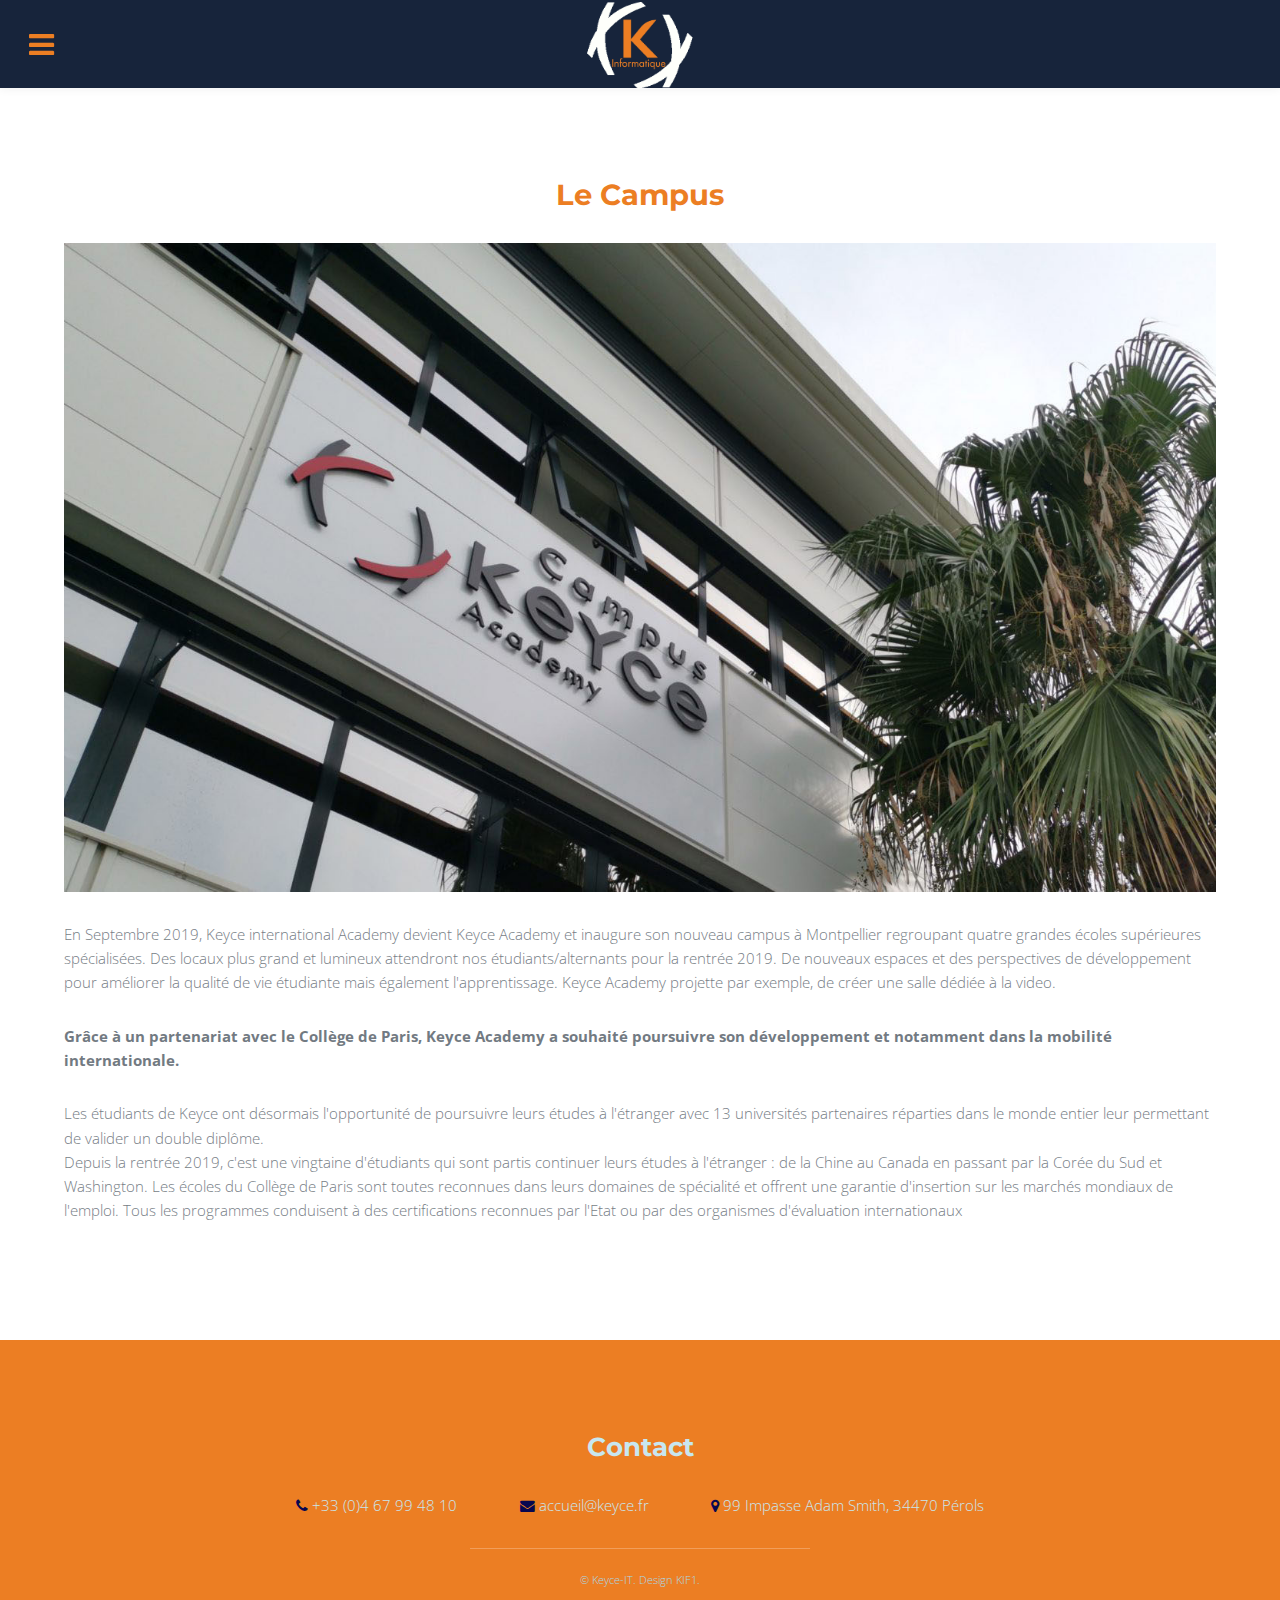
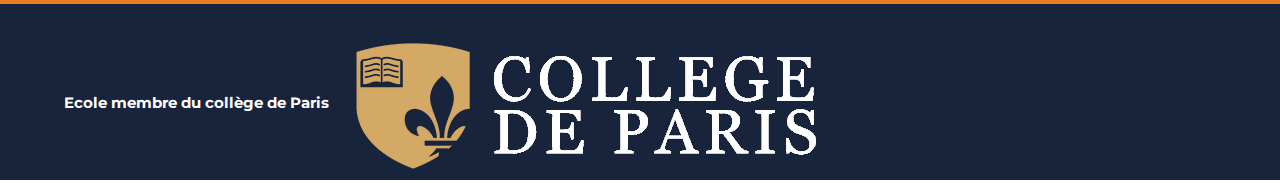
==== Campus.html @ d41de3b9 "ProjetKEyceHEbergement" ====
<!DOCTYPE html>
<hmtl>
    <head>
        <title>Le Campus</title>
	<meta charset="utf-8" />
	<meta name="viewport" content="width=device-width, initial-scale=1" />
        <link rel="stylesheet" href="assets/css/main.css" />
	<link rel="icon" href="images/keyce.ico" />
    </head>


    <body>
        <header id="header">
            <nav class="left">
                <a href="#menu"><span>Menu</span></a>
            </nav>
            <a href="Accueil.html" class="logo">
                <img class="logoimg" src='images/monogramme_informatique.png' alt="Keyce info">
            </a>
            
        </header>


        <nav id="menu">
            <ul class="links">
                <li><a href="Accueil.html">Accueil</a></li>
                <li><a href="Contact.html">Contact</a></li>
                <li><a href="Formation.html">Formation</a></li>
                <li><a href="Campus.html">Campus</a></li>
                <li><a href="vieecole.html">Vie de l'école</a></li>
            </ul>
            <ul class="actions vertical">
                <li><a href="#" class="button fit">Login</a></li>
            </ul>
        </nav>

        <section id="main" class="wrapper">
            <div class="inner">
                <header class="align-center">
                    <h1>Le Campus</h1>
                </header>
                <div class="image fit">
                    <img src="images/Campus.jpg" alt="" />
                </div>
                <p>En Septembre 2019, Keyce international Academy devient Keyce Academy et inaugure son nouveau campus à Montpellier regroupant quatre grandes écoles supérieures spécialisées. Des locaux plus grand et lumineux attendront nos étudiants/alternants pour la rentrée 2019. De nouveaux espaces et des perspectives de développement pour améliorer la qualité de vie étudiante mais également l'apprentissage. Keyce Academy projette par exemple, de créer une salle dédiée à la video.</p>
                <p><B>Grâce à un partenariat avec le Collège de Paris, Keyce Academy a souhaité poursuivre son développement et notamment dans la mobilité internationale.</B></p>
                <p>Les étudiants de Keyce ont désormais l'opportunité de poursuivre leurs études à l'étranger avec 13 universités partenaires réparties dans le monde entier leur permettant de valider un double diplôme.</br>
                    Depuis la rentrée 2019, c'est une vingtaine d'étudiants qui sont partis continuer leurs études à l'étranger : de la Chine au Canada en passant par la Corée du Sud et Washington. Les écoles du Collège de Paris sont toutes reconnues dans leurs domaines de spécialité et offrent une garantie d'insertion sur les marchés mondiaux de l'emploi. Tous les programmes conduisent à des certifications reconnues par l'Etat ou par des organismes d'évaluation internationaux</p>
                    <div class="image fit">
                        <img src="images/Campus_2.jpg" alt="" />
                    </div>
            </div>
        </section>


        <footer id="footer">
			<div class="inner">
				<h2><a href="Contact.html" class="contact">Contact</a></h2>
				<ul class="actions">
					<li><span class="icon fa-phone"></span> <a href="#">+33 (0)4 67 99 48 10</a></li>
					<li><span class="icon fa-envelope"></span> <a href="#"> accueil@keyce.fr</a></li>
					<li><span class="icon fa-map-marker"></span> 99 Impasse Adam Smith, 34470 Pérols</li>
				</ul>
			</div>
			<div class="copyright">
				&copy; Keyce-IT. Design KIF1. 
            </div>
        </footer>
        <footer id="footer2">
            <div class="inner">
                <div class="bas">
                    <div class="Bgauche">
                    <h2>Ecole membre du collège de Paris</h2>
                    </div>
                    <div class="Bdroite">
                    <img class="imgf2" src='images/cdp-logo2.png' alt="Keyce info">
                    </div>
            </div>
                </div>
        </footer>

        <script src="assets/js/jquery.min.js"></script>
        <script src="assets/js/jquery.scrolly.min.js"></script>
        <script src="assets/js/skel.min.js"></script>
        <script src="assets/js/util.js"></script>
        <script src="assets/js/main.js"></script>
    </body>
</hmtl>
---- assets/css/main.css ----
@charset "UTF-8";
@import url(font-awesome.min.css);
@import "https://fonts.googleapis.com/css?family=Montserrat:700|Open+Sans:300,400|Pacifico";

/*
	Intensify by TEMPLATED
	templated.co @templatedco
	Released for free under the Creative Commons Attribution 3.0 license (templated.co/license)
*/

/* Reset */

	html, body, div, span, applet, object, iframe, h1, h2, h3, h4, h5, h6, p, blockquote, pre, a, abbr, acronym, address, big, cite, code, del, dfn, em, img, ins, kbd, q, s, samp, small, strike, strong, sub, sup, tt, var, b, u, i, center, dl, dt, dd, ol, ul, li, fieldset, label, legend, table, caption, tbody, tfoot, thead, tr, th, td, article, aside, canvas, details, embed, figure, figcaption, footer, header, hgroup, menu, nav, output, ruby, section, summary, time, mark, audio, video {
		margin: 0;
		padding: 0;
		border: 0;
		font-size: 100%;
		font: inherit;
		vertical-align: baseline;
		
	}

	article, aside, details, figcaption, figure, footer, header, hgroup, menu, nav, section {
		display: block;
	}

	body {
		line-height: 1;
	}

	ol, ul {
		list-style: none;
	}

	blockquote, q {
		quotes: none;
	}

	blockquote:before, blockquote:after, q:before, q:after {
		content: '';
		content: none;
	}

	table {
		border-collapse: collapse;
		border-spacing: 0;
	}

	body {
		-webkit-text-size-adjust: none;
	}

/* Box Model */

	*, *:before, *:after {
		-moz-box-sizing: border-box;
		-webkit-box-sizing: border-box;
		box-sizing: border-box;
	}

/* Containers */

	.container {
		margin-left: auto;
		margin-right: auto;
	}

	.container.\31 25\25 {
		width: 100%;
		max-width: 100em;
		min-width: 80em;
	}

	.container.\37 5\25 {
		width: 60em;
	}

	.container.\35 0\25 {
		width: 40em;
	}

	.container.\32 5\25 {
		width: 20em;
	}

	.container {
		width: 80em;
	}

	@media screen and (max-width: 1680px) {

		.container.\31 25\25 {
			width: 100%;
			max-width: 100em;
			min-width: 80em;
		}

		.container.\37 5\25 {
			width: 60em;
		}

		.container.\35 0\25 {
			width: 40em;
		}

		.container.\32 5\25 {
			width: 20em;
		}

		.container {
			width: 80em;
		}

	}

	@media screen and (max-width: 1280px) {

		.container.\31 25\25 {
			width: 100%;
			max-width: 81.25em;
			min-width: 65em;
		}

		.container.\37 5\25 {
			width: 48.75em;
		}

		.container.\35 0\25 {
			width: 32.5em;
		}

		.container.\32 5\25 {
			width: 16.25em;
		}

		.container {
			width: 65em;
		}

	}

	@media screen and (max-width: 980px) {

		.container.\31 25\25 {
			width: 100%;
			max-width: 112.5%;
			min-width: 90%;
		}

		.container.\37 5\25 {
			width: 67.5%;
		}

		.container.\35 0\25 {
			width: 45%;
		}

		.container.\32 5\25 {
			width: 22.5%;
		}

		.container {
			width: 90%;
		}

	}

	@media screen and (max-width: 736px) {

		.container.\31 25\25 {
			width: 100%;
			max-width: 112.5%;
			min-width: 90%;
		}

		.container.\37 5\25 {
			width: 67.5%;
		}

		.container.\35 0\25 {
			width: 45%;
		}

		.container.\32 5\25 {
			width: 22.5%;
		}

		.container {
			width: 90% !important;
		}

	}

	@media screen and (max-width: 480px) {

		.container.\31 25\25 {
			width: 100%;
			max-width: 112.5%;
			min-width: 90%;
		}

		.container.\37 5\25 {
			width: 67.5%;
		}

		.container.\35 0\25 {
			width: 45%;
		}

		.container.\32 5\25 {
			width: 22.5%;
		}

		.container {
			width: 90% !important;
		}

	}

/* Grid */

	.row {
		border-bottom: solid 1px transparent;
		-moz-box-sizing: border-box;
		-webkit-box-sizing: border-box;
		box-sizing: border-box;
	}

	.row > * {
		float: left;
		-moz-box-sizing: border-box;
		-webkit-box-sizing: border-box;
		box-sizing: border-box;
	}

	.row:after, .row:before {
		content: '';
		display: block;
		clear: both;
		height: 0;
	}

	.row.uniform > * > :first-child {
		margin-top: 0;
	}

	.row.uniform > * > :last-child {
		margin-bottom: 0;
	}

	.row.\30 \25 > * {
		padding: 0 0 0 0em;
	}

	.row.\30 \25 {
		margin: 0 0 -1px 0em;
	}

	.row.uniform.\30 \25 > * {
		padding: 0em 0 0 0em;
	}

	.row.uniform.\30 \25 {
		margin: 0em 0 -1px 0em;
	}

	.row > * {
		padding: 0 0 0 2em;
	}

	.row {
		margin: 0 0 -1px -2em;
	}

	.row.uniform > * {
		padding: 2em 0 0 2em;
	}

	.row.uniform {
		margin: -2em 0 -1px -2em;
	}

	.row.\32 00\25 > * {
		padding: 0 0 0 4em;
	}

	.row.\32 00\25 {
		margin: 0 0 -1px -4em;
	}

	.row.uniform.\32 00\25 > * {
		padding: 4em 0 0 4em;
	}

	.row.uniform.\32 00\25 {
		margin: -4em 0 -1px -4em;
	}

	.row.\31 50\25 > * {
		padding: 0 0 0 3em;
	}

	.row.\31 50\25 {
		margin: 0 0 -1px -3em;
	}

	.row.uniform.\31 50\25 > * {
		padding: 3em 0 0 3em;
	}

	.row.uniform.\31 50\25 {
		margin: -3em 0 -1px -3em;
	}

	.row.\35 0\25 > * {
		padding: 0 0 0 1em;
	}

	.row.\35 0\25 {
		margin: 0 0 -1px -1em;
	}

	.row.uniform.\35 0\25 > * {
		padding: 1em 0 0 1em;
	}

	.row.uniform.\35 0\25 {
		margin: -1em 0 -1px -1em;
	}

	.row.\32 5\25 > * {
		padding: 0 0 0 0.5em;
	}

	.row.\32 5\25 {
		margin: 0 0 -1px -0.5em;
	}

	.row.uniform.\32 5\25 > * {
		padding: 0.5em 0 0 0.5em;
	}

	.row.uniform.\32 5\25 {
		margin: -0.5em 0 -1px -0.5em;
	}

	.\31 2u, .\31 2u\24 {
		width: 100%;
		clear: none;
		margin-left: 0;
	}

	.\31 1u, .\31 1u\24 {
		width: 91.6666666667%;
		clear: none;
		margin-left: 0;
	}

	.\31 0u, .\31 0u\24 {
		width: 83.3333333333%;
		clear: none;
		margin-left: 0;
	}

	.\39 u, .\39 u\24 {
		width: 75%;
		clear: none;
		margin-left: 0;
	}

	.\38 u, .\38 u\24 {
		width: 66.6666666667%;
		clear: none;
		margin-left: 0;
	}

	.\37 u, .\37 u\24 {
		width: 58.3333333333%;
		clear: none;
		margin-left: 0;
	}

	.\36 u, .\36 u\24 {
		width: 50%;
		clear: none;
		margin-left: 0;
	}

	.\35 u, .\35 u\24 {
		width: 41.6666666667%;
		clear: none;
		margin-left: 0;
	}

	.\34 u, .\34 u\24 {
		width: 33.3333333333%;
		clear: none;
		margin-left: 0;
	}

	.\33 u, .\33 u\24 {
		width: 25%;
		clear: none;
		margin-left: 0;
	}

	.\32 u, .\32 u\24 {
		width: 16.6666666667%;
		clear: none;
		margin-left: 0;
	}

	.\31 u, .\31 u\24 {
		width: 8.3333333333%;
		clear: none;
		margin-left: 0;
	}

	.\31 2u\24 + *,
	.\31 1u\24 + *,
	.\31 0u\24 + *,
	.\39 u\24 + *,
	.\38 u\24 + *,
	.\37 u\24 + *,
	.\36 u\24 + *,
	.\35 u\24 + *,
	.\34 u\24 + *,
	.\33 u\24 + *,
	.\32 u\24 + *,
	.\31 u\24 + * {
		clear: left;
	}

	.\-11u {
		margin-left: 91.66667%;
	}

	.\-10u {
		margin-left: 83.33333%;
	}

	.\-9u {
		margin-left: 75%;
	}

	.\-8u {
		margin-left: 66.66667%;
	}

	.\-7u {
		margin-left: 58.33333%;
	}

	.\-6u {
		margin-left: 50%;
	}

	.\-5u {
		margin-left: 41.66667%;
	}

	.\-4u {
		margin-left: 33.33333%;
	}

	.\-3u {
		margin-left: 25%;
	}

	.\-2u {
		margin-left: 16.66667%;
	}

	.\-1u {
		margin-left: 8.33333%;
	}

	@media screen and (max-width: 1680px) {

		.row > * {
			padding: 0 0 0 2em;
		}

		.row {
			margin: 0 0 -1px -2em;
		}

		.row.uniform > * {
			padding: 2em 0 0 2em;
		}

		.row.uniform {
			margin: -2em 0 -1px -2em;
		}

		.row.\32 00\25 > * {
			padding: 0 0 0 4em;
		}

		.row.\32 00\25 {
			margin: 0 0 -1px -4em;
		}

		.row.uniform.\32 00\25 > * {
			padding: 4em 0 0 4em;
		}

		.row.uniform.\32 00\25 {
			margin: -4em 0 -1px -4em;
		}

		.row.\31 50\25 > * {
			padding: 0 0 0 3em;
		}

		.row.\31 50\25 {
			margin: 0 0 -1px -3em;
		}

		.row.uniform.\31 50\25 > * {
			padding: 3em 0 0 3em;
		}

		.row.uniform.\31 50\25 {
			margin: -3em 0 -1px -3em;
		}

		.row.\35 0\25 > * {
			padding: 0 0 0 1em;
		}

		.row.\35 0\25 {
			margin: 0 0 -1px -1em;
		}

		.row.uniform.\35 0\25 > * {
			padding: 1em 0 0 1em;
		}

		.row.uniform.\35 0\25 {
			margin: -1em 0 -1px -1em;
		}

		.row.\32 5\25 > * {
			padding: 0 0 0 0.5em;
		}

		.row.\32 5\25 {
			margin: 0 0 -1px -0.5em;
		}

		.row.uniform.\32 5\25 > * {
			padding: 0.5em 0 0 0.5em;
		}

		.row.uniform.\32 5\25 {
			margin: -0.5em 0 -1px -0.5em;
		}

		.\31 2u\28xlarge\29, .\31 2u\24\28xlarge\29 {
			width: 100%;
			clear: none;
			margin-left: 0;
		}

		.\31 1u\28xlarge\29, .\31 1u\24\28xlarge\29 {
			width: 91.6666666667%;
			clear: none;
			margin-left: 0;
		}

		.\31 0u\28xlarge\29, .\31 0u\24\28xlarge\29 {
			width: 83.3333333333%;
			clear: none;
			margin-left: 0;
		}

		.\39 u\28xlarge\29, .\39 u\24\28xlarge\29 {
			width: 75%;
			clear: none;
			margin-left: 0;
		}

		.\38 u\28xlarge\29, .\38 u\24\28xlarge\29 {
			width: 66.6666666667%;
			clear: none;
			margin-left: 0;
		}

		.\37 u\28xlarge\29, .\37 u\24\28xlarge\29 {
			width: 58.3333333333%;
			clear: none;
			margin-left: 0;
		}

		.\36 u\28xlarge\29, .\36 u\24\28xlarge\29 {
			width: 50%;
			clear: none;
			margin-left: 0;
		}

		.\35 u\28xlarge\29, .\35 u\24\28xlarge\29 {
			width: 41.6666666667%;
			clear: none;
			margin-left: 0;
		}

		.\34 u\28xlarge\29, .\34 u\24\28xlarge\29 {
			width: 33.3333333333%;
			clear: none;
			margin-left: 0;
		}

		.\33 u\28xlarge\29, .\33 u\24\28xlarge\29 {
			width: 25%;
			clear: none;
			margin-left: 0;
		}

		.\32 u\28xlarge\29, .\32 u\24\28xlarge\29 {
			width: 16.6666666667%;
			clear: none;
			margin-left: 0;
		}

		.\31 u\28xlarge\29, .\31 u\24\28xlarge\29 {
			width: 8.3333333333%;
			clear: none;
			margin-left: 0;
		}

		.\31 2u\24\28xlarge\29 + *,
		.\31 1u\24\28xlarge\29 + *,
		.\31 0u\24\28xlarge\29 + *,
		.\39 u\24\28xlarge\29 + *,
		.\38 u\24\28xlarge\29 + *,
		.\37 u\24\28xlarge\29 + *,
		.\36 u\24\28xlarge\29 + *,
		.\35 u\24\28xlarge\29 + *,
		.\34 u\24\28xlarge\29 + *,
		.\33 u\24\28xlarge\29 + *,
		.\32 u\24\28xlarge\29 + *,
		.\31 u\24\28xlarge\29 + * {
			clear: left;
		}

		.\-11u\28xlarge\29 {
			margin-left: 91.66667%;
		}

		.\-10u\28xlarge\29 {
			margin-left: 83.33333%;
		}

		.\-9u\28xlarge\29 {
			margin-left: 75%;
		}

		.\-8u\28xlarge\29 {
			margin-left: 66.66667%;
		}

		.\-7u\28xlarge\29 {
			margin-left: 58.33333%;
		}

		.\-6u\28xlarge\29 {
			margin-left: 50%;
		}

		.\-5u\28xlarge\29 {
			margin-left: 41.66667%;
		}

		.\-4u\28xlarge\29 {
			margin-left: 33.33333%;
		}

		.\-3u\28xlarge\29 {
			margin-left: 25%;
		}

		.\-2u\28xlarge\29 {
			margin-left: 16.66667%;
		}

		.\-1u\28xlarge\29 {
			margin-left: 8.33333%;
		}

	}

	@media screen and (max-width: 1280px) {
		.Form{
			margin-left: 15px;
		}
		.row > * {
			padding: 0 0 0 1.5em;
		}

		.row {
			margin: 0 0 -1px -1.5em;
		}

		.row.uniform >  {
			padding: 1.5em 0 0 1.5em;
		}

		.row.uniform {
			margin: -1.5em 0 -1px -1.5em;
		}

		.row.\32 00\25 > * {
			padding: 0 0 0 3em;
		}

		.row.\32 00\25 {
			margin: 0 0 -1px -3em;
		}

		.row.uniform.\32 00\25 > * {
			padding: 3em 0 0 3em;
		}

		.row.uniform.\32 00\25 {
			margin: -3em 0 -1px -3em;
		}

		.row.\31 50\25 > * {
			padding: 0 0 0 2.25em;
		}

		.row.\31 50\25 {
			margin: 0 0 -1px -2.25em;
		}

		.row.uniform.\31 50\25 > * {
			padding: 2.25em 0 0 2.25em;
		}

		.row.uniform.\31 50\25 {
			margin: -2.25em 0 -1px -2.25em;
		}

		.row.\35 0\25 > * {
			padding: 0 0 0 0.75em;
		}

		.row.\35 0\25 {
			margin: 0 0 -1px -0.75em;
		}

		.row.uniform.\35 0\25 > * {
			padding: 0.75em 0 0 0.75em;
		}

		.row.uniform.\35 0\25 {
			margin: -0.75em 0 -1px -0.75em;
		}

		.row.\32 5\25 > * {
			padding: 0 0 0 0.375em;
		}

		.row.\32 5\25 {
			margin: 0 0 -1px -0.375em;
		}

		.row.uniform.\32 5\25 > * {
			padding: 0.375em 0 0 0.375em;
		}

		.row.uniform.\32 5\25 {
			margin: -0.375em 0 -1px -0.375em;
		}

		.\31 2u\28large\29, .\31 2u\24\28large\29 {
			width: 100%;
			clear: none;
			margin-left: 0;
		}

		.\31 1u\28large\29, .\31 1u\24\28large\29 {
			width: 91.6666666667%;
			clear: none;
			margin-left: 0;
		}

		.\31 0u\28large\29, .\31 0u\24\28large\29 {
			width: 83.3333333333%;
			clear: none;
			margin-left: 0;
		}

		.\39 u\28large\29, .\39 u\24\28large\29 {
			width: 75%;
			clear: none;
			margin-left: 0;
		}

		.\38 u\28large\29, .\38 u\24\28large\29 {
			width: 66.6666666667%;
			clear: none;
			margin-left: 0;
		}

		.\37 u\28large\29, .\37 u\24\28large\29 {
			width: 58.3333333333%;
			clear: none;
			margin-left: 0;
		}

		.\36 u\28large\29, .\36 u\24\28large\29 {
			width: 50%;
			clear: none;
			margin-left: 0;
		}

		.\35 u\28large\29, .\35 u\24\28large\29 {
			width: 41.6666666667%;
			clear: none;
			margin-left: 0;
		}

		.\34 u\28large\29, .\34 u\24\28large\29 {
			width: 33.3333333333%;
			clear: none;
			margin-left: 0;
		}

		.\33 u\28large\29, .\33 u\24\28large\29 {
			width: 25%;
			clear: none;
			margin-left: 0;
		}

		.\32 u\28large\29, .\32 u\24\28large\29 {
			width: 16.6666666667%;
			clear: none;
			margin-left: 0;
		}

		.\31 u\28large\29, .\31 u\24\28large\29 {
			width: 8.3333333333%;
			clear: none;
			margin-left: 0;
		}

		.\31 2u\24\28large\29 + *,
		.\31 1u\24\28large\29 + *,
		.\31 0u\24\28large\29 + *,
		.\39 u\24\28large\29 + *,
		.\38 u\24\28large\29 + *,
		.\37 u\24\28large\29 + *,
		.\36 u\24\28large\29 + *,
		.\35 u\24\28large\29 + *,
		.\34 u\24\28large\29 + *,
		.\33 u\24\28large\29 + *,
		.\32 u\24\28large\29 + *,
		.\31 u\24\28large\29 + * {
			clear: left;
		}

		.\-11u\28large\29 {
			margin-left: 91.66667%;
		}

		.\-10u\28large\29 {
			margin-left: 83.33333%;
		}

		.\-9u\28large\29 {
			margin-left: 75%;
		}

		.\-8u\28large\29 {
			margin-left: 66.66667%;
		}

		.\-7u\28large\29 {
			margin-left: 58.33333%;
		}

		.\-6u\28large\29 {
			margin-left: 50%;
		}

		.\-5u\28large\29 {
			margin-left: 41.66667%;
		}

		.\-4u\28large\29 {
			margin-left: 33.33333%;
		}

		.\-3u\28large\29 {
			margin-left: 25%;
		}

		.\-2u\28large\29 {
			margin-left: 16.66667%;
		}

		.\-1u\28large\29 {
			margin-left: 8.33333%;
		}

	}

	@media screen and (max-width: 980px) {

		.row > * {
			padding: 0 0 0 1.5em;
		}

		.row {
			margin: 0 0 -1px -1.5em;
		}

		.row.uniform >  {
			padding: 1.5em 0 0 1.5em;
		}

		.row.uniform {
			margin: -1.5em 0 -1px -1.5em;
		}

		.row.\32 00\25 > * {
			padding: 0 0 0 3em;
		}

		.row.\32 00\25 {
			margin: 0 0 -1px -3em;
		}

		.row.uniform.\32 00\25 > * {
			padding: 3em 0 0 3em;
		}

		.row.uniform.\32 00\25 {
			margin: -3em 0 -1px -3em;
		}

		.row.\31 50\25 > * {
			padding: 0 0 0 2.25em;
		}

		.row.\31 50\25 {
			margin: 0 0 -1px -2.25em;
		}

		.row.uniform.\31 50\25 > * {
			padding: 2.25em 0 0 2.25em;
		}

		.row.uniform.\31 50\25 {
			margin: -2.25em 0 -1px -2.25em;
		}

		.row.\35 0\25 > * {
			padding: 0 0 0 0.75em;
		}

		.row.\35 0\25 {
			margin: 0 0 -1px -0.75em;
		}

		.row.uniform.\35 0\25 > * {
			padding: 0.75em 0 0 0.75em;
		}

		.row.uniform.\35 0\25 {
			margin: -0.75em 0 -1px -0.75em;
		}

		.row.\32 5\25 > * {
			padding: 0 0 0 0.375em;
		}

		.row.\32 5\25 {
			margin: 0 0 -1px -0.375em;
		}

		.row.uniform.\32 5\25 > * {
			padding: 0.375em 0 0 0.375em;
		}

		.row.uniform.\32 5\25 {
			margin: -0.375em 0 -1px -0.375em;
		}

		.\31 2u\28medium\29, .\31 2u\24\28medium\29 {
			width: 100%;
			clear: none;
			margin-left: 0;
		}

		.\31 1u\28medium\29, .\31 1u\24\28medium\29 {
			width: 91.6666666667%;
			clear: none;
			margin-left: 0;
		}

		.\31 0u\28medium\29, .\31 0u\24\28medium\29 {
			width: 83.3333333333%;
			clear: none;
			margin-left: 0;
		}

		.\39 u\28medium\29, .\39 u\24\28medium\29 {
			width: 75%;
			clear: none;
			margin-left: 0;
		}

		.\38 u\28medium\29, .\38 u\24\28medium\29 {
			width: 66.6666666667%;
			clear: none;
			margin-left: 0;
		}

		.\37 u\28medium\29, .\37 u\24\28medium\29 {
			width: 58.3333333333%;
			clear: none;
			margin-left: 0;
		}

		.\36 u\28medium\29, .\36 u\24\28medium\29 {
			width: 50%;
			clear: none;
			margin-left: 0;
		}

		.\35 u\28medium\29, .\35 u\24\28medium\29 {
			width: 41.6666666667%;
			clear: none;
			margin-left: 0;
		}

		.\34 u\28medium\29, .\34 u\24\28medium\29 {
			width: 33.3333333333%;
			clear: none;
			margin-left: 0;
		}

		.\33 u\28medium\29, .\33 u\24\28medium\29 {
			width: 25%;
			clear: none;
			margin-left: 0;
		}

		.\32 u\28medium\29, .\32 u\24\28medium\29 {
			width: 16.6666666667%;
			clear: none;
			margin-left: 0;
		}

		.\31 u\28medium\29, .\31 u\24\28medium\29 {
			width: 8.3333333333%;
			clear: none;
			margin-left: 0;
		}

		.\31 2u\24\28medium\29 + *,
		.\31 1u\24\28medium\29 + *,
		.\31 0u\24\28medium\29 + *,
		.\39 u\24\28medium\29 + *,
		.\38 u\24\28medium\29 + *,
		.\37 u\24\28medium\29 + *,
		.\36 u\24\28medium\29 + *,
		.\35 u\24\28medium\29 + *,
		.\34 u\24\28medium\29 + *,
		.\33 u\24\28medium\29 + *,
		.\32 u\24\28medium\29 + *,
		.\31 u\24\28medium\29 + * {
			clear: left;
		}

		.\-11u\28medium\29 {
			margin-left: 91.66667%;
		}

		.\-10u\28medium\29 {
			margin-left: 83.33333%;
		}

		.\-9u\28medium\29 {
			margin-left: 75%;
		}

		.\-8u\28medium\29 {
			margin-left: 66.66667%;
		}

		.\-7u\28medium\29 {
			margin-left: 58.33333%;
		}

		.\-6u\28medium\29 {
			margin-left: 50%;
		}

		.\-5u\28medium\29 {
			margin-left: 41.66667%;
		}

		.\-4u\28medium\29 {
			margin-left: 33.33333%;
		}

		.\-3u\28medium\29 {
			margin-left: 25%;
		}

		.\-2u\28medium\29 {
			margin-left: 16.66667%;
		}

		.\-1u\28medium\29 {
			margin-left: 8.33333%;
		}

	}

	@media screen and (max-width: 736px) {

		.row > * {
			padding: 0 0 0 1.25em;
		}

		.row {
			margin: 0 0 -1px -1.25em;
		}

		.row.uniform >  {
			padding: 1.25em 0 0 1.25em;
		}

		.row.uniform {
			margin: -1.25em 0 -1px -1.25em;
		}

		.row.\32 00\25 > * {
			padding: 0 0 0 2.5em;
		}

		.row.\32 00\25 {
			margin: 0 0 -1px -2.5em;
		}

		.row.uniform.\32 00\25 > * {
			padding: 2.5em 0 0 2.5em;
		}

		.row.uniform.\32 00\25 {
			margin: -2.5em 0 -1px -2.5em;
		}

		.row.\31 50\25 > * {
			padding: 0 0 0 1.875em;
		}

		.row.\31 50\25 {
			margin: 0 0 -1px -1.875em;
		}

		.row.uniform.\31 50\25 > * {
			padding: 1.875em 0 0 1.875em;
		}

		.row.uniform.\31 50\25 {
			margin: -1.875em 0 -1px -1.875em;
		}

		.row.\35 0\25 > * {
			padding: 0 0 0 0.625em;
		}

		.row.\35 0\25 {
			margin: 0 0 -1px -0.625em;
		}

		.row.uniform.\35 0\25 > * {
			padding: 0.625em 0 0 0.625em;
		}

		.row.uniform.\35 0\25 {
			margin: -0.625em 0 -1px -0.625em;
		}

		.row.\32 5\25 > * {
			padding: 0 0 0 0.3125em;
		}

		.row.\32 5\25 {
			margin: 0 0 -1px -0.3125em;
		}

		.row.uniform.\32 5\25 > * {
			padding: 0.3125em 0 0 0.3125em;
		}

		.row.uniform.\32 5\25 {
			margin: -0.3125em 0 -1px -0.3125em;
		}

		.\31 2u\28small\29, .\31 2u\24\28small\29 {
			width: 100%;
			clear: none;
			margin-left: 0;
		}

		.\31 1u\28small\29, .\31 1u\24\28small\29 {
			width: 91.6666666667%;
			clear: none;
			margin-left: 0;
		}

		.\31 0u\28small\29, .\31 0u\24\28small\29 {
			width: 83.3333333333%;
			clear: none;
			margin-left: 0;
		}

		.\39 u\28small\29, .\39 u\24\28small\29 {
			width: 75%;
			clear: none;
			margin-left: 0;
		}

		.\38 u\28small\29, .\38 u\24\28small\29 {
			width: 66.6666666667%;
			clear: none;
			margin-left: 0;
		}

		.\37 u\28small\29, .\37 u\24\28small\29 {
			width: 58.3333333333%;
			clear: none;
			margin-left: 0;
		}

		.\36 u\28small\29, .\36 u\24\28small\29 {
			width: 50%;
			clear: none;
			margin-left: 0;
		}

		.\35 u\28small\29, .\35 u\24\28small\29 {
			width: 41.6666666667%;
			clear: none;
			margin-left: 0;
		}

		.\34 u\28small\29, .\34 u\24\28small\29 {
			width: 33.3333333333%;
			clear: none;
			margin-left: 0;
		}

		.\33 u\28small\29, .\33 u\24\28small\29 {
			width: 25%;
			clear: none;
			margin-left: 0;
		}

		.\32 u\28small\29, .\32 u\24\28small\29 {
			width: 16.6666666667%;
			clear: none;
			margin-left: 0;
		}

		.\31 u\28small\29, .\31 u\24\28small\29 {
			width: 8.3333333333%;
			clear: none;
			margin-left: 0;
		}

		.\31 2u\24\28small\29 + *,
		.\31 1u\24\28small\29 + *,
		.\31 0u\24\28small\29 + *,
		.\39 u\24\28small\29 + *,
		.\38 u\24\28small\29 + *,
		.\37 u\24\28small\29 + *,
		.\36 u\24\28small\29 + *,
		.\35 u\24\28small\29 + *,
		.\34 u\24\28small\29 + *,
		.\33 u\24\28small\29 + *,
		.\32 u\24\28small\29 + *,
		.\31 u\24\28small\29 + * {
			clear: left;
		}

		.\-11u\28small\29 {
			margin-left: 91.66667%;
		}

		.\-10u\28small\29 {
			margin-left: 83.33333%;
		}

		.\-9u\28small\29 {
			margin-left: 75%;
		}

		.\-8u\28small\29 {
			margin-left: 66.66667%;
		}

		.\-7u\28small\29 {
			margin-left: 58.33333%;
		}

		.\-6u\28small\29 {
			margin-left: 50%;
		}

		.\-5u\28small\29 {
			margin-left: 41.66667%;
		}

		.\-4u\28small\29 {
			margin-left: 33.33333%;
		}

		.\-3u\28small\29 {
			margin-left: 25%;
		}

		.\-2u\28small\29 {
			margin-left: 16.66667%;
		}

		.\-1u\28small\29 {
			margin-left: 8.33333%;
		}

	}

	@media screen and (max-width: 480px) {

		.row > * {
			padding: 0 0 0 1.25em;
		}

		.row {
			margin: 0 0 -1px -1.25em;
		}

		.row.uniform > * {
			padding: 1.25em 0 0 1.25em;
		}

		.row.uniform {
			margin: -1.25em 0 -1px -1.25em;
		}

		.row.\32 00\25 > * {
			padding: 0 0 0 2.5em;
		}

		.row.\32 00\25 {
			margin: 0 0 -1px -2.5em;
		}

		.row.uniform.\32 00\25 > * {
			padding: 2.5em 0 0 2.5em;
		}

		.row.uniform.\32 00\25 {
			margin: -2.5em 0 -1px -2.5em;
		}

		.row.\31 50\25 > * {
			padding: 0 0 0 1.875em;
		}

		.row.\31 50\25 {
			margin: 0 0 -1px -1.875em;
		}

		.row.uniform.\31 50\25 > * {
			padding: 1.875em 0 0 1.875em;
		}

		.row.uniform.\31 50\25 {
			margin: -1.875em 0 -1px -1.875em;
		}

		.row.\35 0\25 > * {
			padding: 0 0 0 0.625em;
		}

		.row.\35 0\25 {
			margin: 0 0 -1px -0.625em;
		}

		.row.uniform.\35 0\25 > * {
			padding: 0.625em 0 0 0.625em;
		}

		.row.uniform.\35 0\25 {
			margin: -0.625em 0 -1px -0.625em;
		}

		.row.\32 5\25 > * {
			padding: 0 0 0 0.3125em;
		}

		.row.\32 5\25 {
			margin: 0 0 -1px -0.3125em;
		}

		.row.uniform.\32 5\25 > * {
			padding: 0.3125em 0 0 0.3125em;
		}

		.row.uniform.\32 5\25 {
			margin: -0.3125em 0 -1px -0.3125em;
		}

		.\31 2u\28xsmall\29, .\31 2u\24\28xsmall\29 {
			width: 100%;
			clear: none;
			margin-left: 0;
		}

		.\31 1u\28xsmall\29, .\31 1u\24\28xsmall\29 {
			width: 91.6666666667%;
			clear: none;
			margin-left: 0;
		}

		.\31 0u\28xsmall\29, .\31 0u\24\28xsmall\29 {
			width: 83.3333333333%;
			clear: none;
			margin-left: 0;
		}

		.\39 u\28xsmall\29, .\39 u\24\28xsmall\29 {
			width: 75%;
			clear: none;
			margin-left: 0;
		}

		.\38 u\28xsmall\29, .\38 u\24\28xsmall\29 {
			width: 66.6666666667%;
			clear: none;
			margin-left: 0;
		}

		.\37 u\28xsmall\29, .\37 u\24\28xsmall\29 {
			width: 58.3333333333%;
			clear: none;
			margin-left: 0;
		}

		.\36 u\28xsmall\29, .\36 u\24\28xsmall\29 {
			width: 50%;
			clear: none;
			margin-left: 0;
		}

		.\35 u\28xsmall\29, .\35 u\24\28xsmall\29 {
			width: 41.6666666667%;
			clear: none;
			margin-left: 0;
		}

		.\34 u\28xsmall\29, .\34 u\24\28xsmall\29 {
			width: 33.3333333333%;
			clear: none;
			margin-left: 0;
		}

		.\33 u\28xsmall\29, .\33 u\24\28xsmall\29 {
			width: 25%;
			clear: none;
			margin-left: 0;
		}

		.\32 u\28xsmall\29, .\32 u\24\28xsmall\29 {
			width: 16.6666666667%;
			clear: none;
			margin-left: 0;
		}

		.\31 u\28xsmall\29, .\31 u\24\28xsmall\29 {
			width: 8.3333333333%;
			clear: none;
			margin-left: 0;
		}

		.\31 2u\24\28xsmall\29 + *,
		.\31 1u\24\28xsmall\29 + *,
		.\31 0u\24\28xsmall\29 + *,
		.\39 u\24\28xsmall\29 + *,
		.\38 u\24\28xsmall\29 + *,
		.\37 u\24\28xsmall\29 + *,
		.\36 u\24\28xsmall\29 + *,
		.\35 u\24\28xsmall\29 + *,
		.\34 u\24\28xsmall\29 + *,
		.\33 u\24\28xsmall\29 + *,
		.\32 u\24\28xsmall\29 + *,
		.\31 u\24\28xsmall\29 + * {
			clear: left;
		}

		.\-11u\28xsmall\29 {
			margin-left: 91.66667%;
		}

		.\-10u\28xsmall\29 {
			margin-left: 83.33333%;
		}

		.\-9u\28xsmall\29 {
			margin-left: 75%;
		}

		.\-8u\28xsmall\29 {
			margin-left: 66.66667%;
		}

		.\-7u\28xsmall\29 {
			margin-left: 58.33333%;
		}

		.\-6u\28xsmall\29 {
			margin-left: 50%;
		}

		.\-5u\28xsmall\29 {
			margin-left: 41.66667%;
		}

		.\-4u\28xsmall\29 {
			margin-left: 33.33333%;
		}

		.\-3u\28xsmall\29 {
			margin-left: 25%;
		}

		.\-2u\28xsmall\29 {
			margin-left: 16.66667%;
		}

		.\-1u\28xsmall\29 {
			margin-left: 8.33333%;
		}

	}

/* Basic */

	@-ms-viewport {
		width: device-width;
	}

	body {
		-ms-overflow-style: scrollbar;
	}

	@media screen and (max-width: 480px) {

		html, body {
			min-width: 320px;
		}

	}

	body {
		background: #fff;
	}

		body.is-loading *, body.is-loading *:before, body.is-loading *:after {
			-moz-animation: none !important;
			-webkit-animation: none !important;
			-ms-animation: none !important;
			animation: none !important;
			-moz-transition: none !important;
			-webkit-transition: none !important;
			-ms-transition: none !important;
			transition: none !important;
		}

	.inner {
		margin: 0 auto;
		max-width: 65em;
	}

		@media screen and (max-width: 1280px) {

			.inner {
				max-width: 90%;
			}

		}

		@media screen and (max-width: 980px) {

			.inner {
				max-width: 70%;
			}

		}

		@media screen and (max-width: 736px) {

			.inner {
				max-width: 85%;
			}

		}

/* Type */

	body, input, select, textarea {
		color: #767d85;
		font-family: "Open Sans", Arial, Helvetica, sans-serif;
		font-size: 13pt;
		font-weight: 300;
		line-height: 1.65;
	}

		@media screen and (max-width: 1680px) {

			body, input, select, textarea {
				font-size: 11pt;
			}

		}

		@media screen and (max-width: 1280px) {

			body, input, select, textarea {
				font-size: 11pt;
			}

		}

		@media screen and (max-width: 980px) {

			body, input, select, textarea {
				font-size: 12pt;
			}

		}

		@media screen and (max-width: 736px) {

			body, input, select, textarea {
				font-size: 12pt;
			}

		}

		@media screen and (max-width: 480px) {

			body, input, select, textarea {
				font-size: 12pt;
			}

		}

	a {
		color: #25a2c3;
		text-decoration: underline;
	}

		a:hover {
			text-decoration: none;
		}

	strong, b {
		color: #727a82;
		font-weight: 700;
	}

	em, i {
		font-style: italic;
	}

	p {
		margin: 0 0 2em 0;
	}

	h1, h2, h3, h4, h5, h6 {
		color: #727a82;
		font-weight: 700;
		font-family: "Montserrat", sans-serif;
		line-height: 1.5;
		margin: 0 0 1em 0;
	}

		h1 a, h2 a, h3 a, h4 a, h5 a, h6 a {
			color: inherit;
			text-decoration: none;
		}

	h1 {
		font-size: 2em;
		line-height: 1.3;
	}

	h2 {
		font-size: 1.75em;
	}

	h3 {
		font-size: 1.25em;
	}

	h4 {
		font-size: 1em;
	}

	h5 {
		font-size: 0.9em;
	}

	h6 {
		font-size: 0.7em;
	}

	sub {
		font-size: 0.8em;
		position: relative;
		top: 0.5em;
	}

	sup {
		font-size: 0.8em;
		position: relative;
		top: -0.5em;
	}

	blockquote {
		font-style: italic;
		margin: 0 0 2em 0;
	}

	cite {
		display: block;
	}

		cite.author {
			font-weight: 400;
		}

		cite.company {
			font-size: .8em;
		}

	figure {
		margin: 0 0 2em 0;
	}

	code {
		background: rgba(144, 144, 144, 0.075);
		border-radius: 4px;
		border: solid 1px #dee1e3;
		font-family: "Courier New", monospace;
		font-size: 0.9em;
		margin: 0 0.25em;
		padding: 0.25em 0.65em;
	}

	pre {
		-webkit-overflow-scrolling: touch;
		font-family: "Courier New", monospace;
		font-size: 0.9em;
		margin: 0 0 2em 0;
	}

		pre code {
			display: block;
			line-height: 1.75;
			padding: 1em 1.5em;
			overflow-x: auto;
		}

	hr {
		border: 0;
		border-bottom: solid 1px #dee1e3;
		margin: 2em 0;
	}

		hr.major {
			margin: 3em 0;
		}

	.align-left {
		text-align: left;
	}

	.align-center {
		text-align: center;
	}

	.align-right {
		text-align: right;
	}

/* Section/Article */

	section.special, article.special {
		text-align: center;
	}

	header p {
		color: #bbb;
		position: relative;
		margin: 0 0 1.5em 0;
	}

	header h1 + p {
		font-size: 1.25em;
		margin-top: -1em;
	}

	header h2 + p {
		font-size: 1.25em;
		margin-top: -1em;
	}

	header h3 + p {
		font-size: 1.1em;
		margin-top: -0.8em;
	}

	header h4 + p,
	header h5 + p,
	header h6 + p {
		font-size: 0.9em;
		margin-top: -0.6em;
	}

/* Form */

	form {
		margin: 0 0 2em 0;
	}

	label {
		color: #727a82;
		display: block;
		font-size: 0.9em;
		font-weight: 700;
		margin: 0 0 1em 0;
	}

	input[type="text"],
	input[type="password"],
	input[type="email"],
	input[type="tel"],
	select,
	textarea {
		-moz-appearance: none;
		-webkit-appearance: none;
		-ms-appearance: none;
		appearance: none;
		background: rgba(144, 144, 144, 0.075);
		border-radius: 4px;
		border: none;
		border: solid 1px #dee1e3;
		color: inherit;
		display: block;
		outline: 0;
		padding: 0 1em;
		text-decoration: none;
		width: 100%;
	}

		input[type="text"]:invalid,
		input[type="password"]:invalid,
		input[type="email"]:invalid,
		input[type="tel"]:invalid,
		select:invalid,
		textarea:invalid {
			box-shadow: none;
		}

		input[type="text"]:focus,
		input[type="password"]:focus,
		input[type="email"]:focus,
		input[type="tel"]:focus,
		select:focus,
		textarea:focus {
			border-color: #25a2c3;
			box-shadow: 0 0 0 1px #25a2c3;
		}

	.select-wrapper {
		text-decoration: none;
		display: block;
		position: relative;
	}

		.select-wrapper:before {
			content: "";
			-moz-osx-font-smoothing: grayscale;
			-webkit-font-smoothing: antialiased;
			font-family: FontAwesome;
			font-style: normal;
			font-weight: normal;
			text-transform: none !important;
		}

		.select-wrapper:before {
			color: #dee1e3;
			display: block;
			height: 2.75em;
			line-height: 2.75em;
			pointer-events: none;
			position: absolute;
			right: 0;
			text-align: center;
			top: 0;
			width: 2.75em;
		}

		.select-wrapper select::-ms-expand {
			display: none;
		}

	input[type="text"],
	input[type="password"],
	input[type="email"],
	select {
		height: 3.5em;
		line-height: 3.5em;
	}

	textarea {
		padding: 0.75em 1em;
	}

	input[type="checkbox"],
	input[type="radio"] {
		-moz-appearance: none;
		-webkit-appearance: none;
		-ms-appearance: none;
		appearance: none;
		display: block;
		float: left;
		margin-right: -2em;
		opacity: 0;
		width: 1em;
		z-index: -1;
	}

		input[type="checkbox"] + label,
		input[type="radio"] + label {
			text-decoration: none;
			color: #767d85;
			cursor: pointer;
			display: inline-block;
			font-size: 1em;
			font-weight: 300;
			padding-left: 2.4em;
			padding-right: 0.75em;
			position: relative;
		}

			input[type="checkbox"] + label:before,
			input[type="radio"] + label:before {
				-moz-osx-font-smoothing: grayscale;
				-webkit-font-smoothing: antialiased;
				font-family: FontAwesome;
				font-style: normal;
				font-weight: normal;
				text-transform: none !important;
			}

			input[type="checkbox"] + label:before,
			input[type="radio"] + label:before {
				background: rgba(144, 144, 144, 0.075);
				border-radius: 4px;
				border: solid 1px #dee1e3;
				content: '';
				display: inline-block;
				height: 1.65em;
				left: 0;
				line-height: 1.58125em;
				position: absolute;
				text-align: center;
				top: 0;
				width: 1.65em;
			}

		input[type="checkbox"]:checked + label:before,
		input[type="radio"]:checked + label:before {
			background: #f6755e;
			border-color: #f6755e;
			color: #ffffff;
			content: '\f00c';
		}

		input[type="checkbox"]:focus + label:before,
		input[type="radio"]:focus + label:before {
			border-color: #25a2c3;
			box-shadow: 0 0 0 1px #25a2c3;
		}

	input[type="checkbox"] + label:before {
		border-radius: 4px;
	}

	input[type="radio"] + label:before {
		border-radius: 100%;
	}

	::-webkit-input-placeholder {
		color: #bbb !important;
		opacity: 1.0;
	}

	:-moz-placeholder {
		color: #bbb !important;
		opacity: 1.0;
	}

	::-moz-placeholder {
		color: #bbb !important;
		opacity: 1.0;
	}

	:-ms-input-placeholder {
		color: #bbb !important;
		opacity: 1.0;
	}

	.formerize-placeholder {
		color: #bbb !important;
		opacity: 1.0;
	}

/* Box */

	.box {
		border-radius: 4px;
		border: solid 1px #dee1e3;
		margin-bottom: 2em;
		overflow: hidden;
	}

		.box > :last-child,
		.box > :last-child > :last-child,
		.box > :last-child > :last-child > :last-child {
			margin-bottom: 0;
		}

		.box .image.fit {
			margin: 0;
		}

		.box .content {
			padding: 1.5em;
		}

		.box.alt {
			border: 0;
			border-radius: 0;
			padding: 0;
		}

/* Icon */

	.icon {
		text-decoration: none;
		border-bottom: none;
		position: relative;
	}

		.icon:before {
			-moz-osx-font-smoothing: grayscale;
			-webkit-font-smoothing: antialiased;
			font-family: FontAwesome;
			font-style: normal;
			font-weight: normal;
			text-transform: none !important;
		}

		.icon > .label {
			display: none;
		}

/* Image */

	.image {
		border: 0;
		display: inline-block;
		position: relative;
	}

		.image img {
			display: block;
		}

		.image.left, .image.right {
			max-width: 40%;
		}

			.image.left img, .image.right img {
				width: 100%;
			}

		.image.left {
			float: left;
			padding: 0 1.5em 1em 0;
			top: 0.25em;
		}

		.image.right {
			float: right;
			padding: 0 0 1em 1.5em;
			top: 0.25em;
		}

		.image.fit {
			display: block;
			margin: 0 0 2em 0;
			width: 100%;
		}

			.image.fit img {
				width: 100%;
			}

		

		.image.main {
			display: block;
			margin: 0 0 3em 0;
			width: 100%;
		}

			.image.main img {
				width: 100%;
			}

/* List */

	ol {
		list-style: decimal;
		margin: 0 0 2em 0;
		padding-left: 1.25em;
	}

		ol li {
			padding-left: 0.25em;
		}

	ul {
		list-style: disc;
		margin: 0 0 2em 0;
		padding-left: 1em;
	}

		ul li {
			padding-left: 0.5em;
		}

		ul.alt {
			list-style: none;
			padding-left: 0;
		}

			ul.alt li {
				border-top: solid 1px #dee1e3;
				padding: 0.5em 0;
			}

				ul.alt li:first-child {
					border-top: 0;
					padding-top: 0;
				}

		ul.icons {
			cursor: default;
			list-style: none;
			padding-left: 0;
		}

			ul.icons li {
				display: inline-block;
				padding: 0 1em 0 0;
			}

				ul.icons li:last-child {
					padding-right: 0;
				}

				ul.icons li .icon:before {
					font-size: 2em;
				}

		ul.actions {
			cursor: default;
			list-style: none;
			padding-left: 0;
		}

			ul.actions li {
				display: inline-block;
				padding: 0 1em 0 0;
				vertical-align: middle;
			}

				ul.actions li:last-child {
					padding-right: 0;
				}

			ul.actions.small li {
				padding: 0 0.5em 0 0;
			}

			ul.actions.vertical li {
				display: block;
				padding: 1em 0 0 0;
			}

				ul.actions.vertical li:first-child {
					padding-top: 0;
				}

				ul.actions.vertical li > * {
					margin-bottom: 0;
				}

			ul.actions.vertical.small li {
				padding: 0.5em 0 0 0;
			}

				ul.actions.vertical.small li:first-child {
					padding-top: 0;
				}

			ul.actions.fit {
				display: table;
				margin-left: -1em;
				padding: 0;
				table-layout: fixed;
				width: calc(100% + 1em);
			}

				ul.actions.fit li {
					display: table-cell;
					padding: 0 0 0 1em;
				}

					ul.actions.fit li > * {
						margin-bottom: 0;
					}

				ul.actions.fit.small {
					margin-left: -0.5em;
					width: calc(100% + 0.5em);
				}

					ul.actions.fit.small li {
						padding: 0 0 0 0.5em;
					}

			@media screen and (max-width: 480px) {

				ul.actions {
					margin: 0 0 2em 0;
				}

					ul.actions li {
						padding: 1em 0 0 0;
						display: block;
						text-align: center;
						width: 100%;
					}

						ul.actions li:first-child {
							padding-top: 0;
						}

						ul.actions li > * {
							width: 100%;
							margin: 0 !important;
						}

							ul.actions li > *.icon:before {
								margin-left: -2em;
							}

					ul.actions.small li {
						padding: 0.5em 0 0 0;
					}

						ul.actions.small li:first-child {
							padding-top: 0;
						}

			}

	dl {
		margin: 0 0 2em 0;
	}

		dl dt {
			display: block;
			font-weight: 700;
			margin: 0 0 1em 0;
		}

		dl dd {
			margin-left: 2em;
		}

/* Table */

	.table-wrapper {
		-webkit-overflow-scrolling: touch;
		overflow-x: auto;
	}

	table {
		margin: 0 0 2em 0;
		width: 100%;
	}

		table tbody tr {
			border: solid 1px #dee1e3;
			border-left: 0;
			border-right: 0;
		}

			table tbody tr:nth-child(2n + 1) {
				background-color: rgba(144, 144, 144, 0.075);
			}

		table td {
			padding: 0.75em 0.75em;
		}

		table th {
			color: #727a82;
			font-size: 0.9em;
			font-weight: 700;
			padding: 0 0.75em 0.75em 0.75em;
			text-align: left;
		}

		table thead {
			border-bottom: solid 2px #dee1e3;
		}

		table tfoot {
			border-top: solid 2px #dee1e3;
		}

		table.alt {
			border-collapse: separate;
		}

			table.alt tbody tr td {
				border: solid 1px #dee1e3;
				border-left-width: 0;
				border-top-width: 0;
			}

				table.alt tbody tr td:first-child {
					border-left-width: 1px;
				}

			table.alt tbody tr:first-child td {
				border-top-width: 1px;
			}

			table.alt thead {
				border-bottom: 0;
			}

			table.alt tfoot {
				border-top: 0;
			}

/* Button */

	input[type="submit"],
	input[type="reset"],
	input[type="button"],
	button,
	.button {
		-moz-appearance: none;
		-webkit-appearance: none;
		-ms-appearance: none;
		appearance: none;
		-moz-transition: background-color 0.2s ease-in-out, color 0.2s ease-in-out;
		-webkit-transition: background-color 0.2s ease-in-out, color 0.2s ease-in-out;
		-ms-transition: background-color 0.2s ease-in-out, color 0.2s ease-in-out;
		transition: background-color 0.2s ease-in-out, color 0.2s ease-in-out;
		background-color: #17243B;
		border-radius: 4px;
		border: 0;
		color: #ffffff;
		cursor: pointer;
		display: inline-block;
		font-family: "Montserrat", sans-serif;
		height: 3.5em;
		line-height: 3.5em;
		padding: 0 3.5em;
		text-align: center;
		text-decoration: none;
		white-space: nowrap;
		text-transform: uppercase;
	}

		input[type="submit"]:hover,
		input[type="reset"]:hover,
		input[type="button"]:hover,
		button:hover,
		.button:hover {
			background-color: #2014ca;
		}

		input[type="submit"]:active,
		input[type="reset"]:active,
		input[type="button"]:active,
		button:active,
		.button:active {
			background-color: #f56046;
		}

		input[type="submit"].icon,
		input[type="reset"].icon,
		input[type="button"].icon,
		button.icon,
		.button.icon {
			padding-left: 1.35em;
		}

			input[type="submit"].icon:before,
			input[type="reset"].icon:before,
			input[type="button"].icon:before,
			button.icon:before,
			.button.icon:before {
				margin-right: 0.5em;
			}

		input[type="submit"].fit,
		input[type="reset"].fit,
		input[type="button"].fit,
		button.fit,
		.button.fit {
			display: block;
			margin: 0 0 1em 0;
			width: 100%;
		}

		input[type="submit"].small,
		input[type="reset"].small,
		input[type="button"].small,
		button.small,
		.button.small {
			font-size: 0.8em;
		}

		input[type="submit"].big,
		input[type="reset"].big,
		input[type="button"].big,
		button.big,
		.button.big {
			font-size: 1.35em;
		}

		input[type="submit"].alt,
		input[type="reset"].alt,
		input[type="button"].alt,
		button.alt,
		.button.alt {
			background-color: transparent;
			box-shadow: inset 0 0 0 1px #dee1e3;
			color: #727a82 !important;
		}

			input[type="submit"].alt:hover,
			input[type="reset"].alt:hover,
			input[type="button"].alt:hover,
			button.alt:hover,
			.button.alt:hover {
				background-color: rgba(144, 144, 144, 0.075);
			}

			input[type="submit"].alt:active,
			input[type="reset"].alt:active,
			input[type="button"].alt:active,
			button.alt:active,
			.button.alt:active {
				background-color: rgba(144, 144, 144, 0.2);
			}

			input[type="submit"].alt.icon:before,
			input[type="reset"].alt.icon:before,
			input[type="button"].alt.icon:before,
			button.alt.icon:before,
			.button.alt.icon:before {
				color: #bbb;
			}

		input[type="submit"].special,
		input[type="reset"].special,
		input[type="button"].special,
		button.special,
		.button.special {
			background-color: #25a2c3;
			color: #ffffff !important;
		}

			input[type="submit"].special:hover,
			input[type="reset"].special:hover,
			input[type="button"].special:hover,
			button.special:hover,
			.button.special:hover {
				background-color: #2bb3d7;
			}

			input[type="submit"].special:active,
			input[type="reset"].special:active,
			input[type="button"].special:active,
			button.special:active,
			.button.special:active {
				background-color: #2190ae;
			}

		input[type="submit"].disabled, input[type="submit"]:disabled,
		input[type="reset"].disabled,
		input[type="reset"]:disabled,
		input[type="button"].disabled,
		input[type="button"]:disabled,
		button.disabled,
		button:disabled,
		.button.disabled,
		.button:disabled {
			background-color: #767d85 !important;
			box-shadow: inset 0 -0.15em 0 0 rgba(0, 0, 0, 0.15);
			color: #fff !important;
			cursor: default;
			opacity: 0.25;
		}

		@media screen and (max-width: 480px) {

			input[type="submit"],
			input[type="reset"],
			input[type="button"],
			button,
			.button {
				padding: 0;
			}

		}

/* Flex */

	.flex {
		display: -ms-flexbox;
		-ms-flex-wrap: nowrap;
		-ms-flex-pack: justify;
		-ms-flex-align: stretch;
		display: -moz-flex;
		display: -webkit-flex;
		display: -ms-flex;
		display: flex;
		-moz-flex-wrap: nowrap;
		-webkit-flex-wrap: nowrap;
		-ms-flex-wrap: nowrap;
		flex-wrap: nowrap;
		-moz-justify-content: space-between;
		-webkit-justify-content: space-between;
		-ms-justify-content: space-between;
		justify-content: space-between;
		-moz-align-items: stretch;
		-webkit-align-items: stretch;
		-ms-align-items: stretch;
		align-items: stretch;
	}

		.flex.flex-3 .flex-item {
			-ms-flex: 0 1 auto;
			-ms-flex-preferred-size: 30%;
			-moz-flex-basis: 30%;
			-webkit-flex-basis: 30%;
			-ms-flex-basis: 30%;
			flex-basis: 30%;
		}

			.flex.flex-3 .flex-item.left {
				text-align: right;
			}

		@media screen and (max-width: 980px) {

			.flex {
				-ms-flex-wrap: wrap;
				-moz-flex-wrap: wrap;
				-webkit-flex-wrap: wrap;
				-ms-flex-wrap: wrap;
				flex-wrap: wrap;
			}

				.flex.flex-3 .flex-item {
					-ms-flex-preferred-size: 100%;
					-moz-flex-basis: 100%;
					-webkit-flex-basis: 100%;
					-ms-flex-basis: 100%;
					flex-basis: 100%;
				}

					.flex.flex-3 .flex-item.left {
						text-align: right;
					}

		}

/* Wrapper */

	.wrapper {
		padding: 6em 0 4em 0;
	}

		.wrapper h1, .wrapper h2, .wrapper h3, .wrapper h4, .wrapper h5 {
			color: #ec7e23;
		}

		.wrapper.style1 {
			background: #17243B;
			color: #fcdcd6;
		}

			.wrapper.style1 h1, .wrapper.style1 h2, .wrapper.style1 h3, .wrapper.style1 h4, .wrapper.style1 h5 {
				color: #fff;
			}

			.wrapper.style1 cite.author {
				color: #fff;
			}

		@media screen and (max-width: 980px) {

			.wrapper {
				padding: 3em 0 1em 0;
			}

		}

		@media screen and (max-width: 480px) {

			.wrapper {
				padding: 2em 0 0.1em 0;
			}

		}

/* Header */

	body {
		padding-top: 6em;
	}

	#header {
		-moz-align-items: center;
		-webkit-align-items: center;
		-ms-align-items: center;
		align-items: center;
		background: #17243B;
		cursor: default;
		height: 6em;
		left: 0;
		line-height: 6em;
		position: fixed;
		top: 0;
		width: 100%;
		z-index: 10001;
		box-shadow: 0 0 10px 0 rgba(0, 0, 0, 0.075);
		text-align: center;
	}

		#header .logo {
			color: #f6755e;
			font-family: "Pacifico", cursive;
			font-size: 2.5em;
			letter-spacing: 2px;
			margin-top: -5px;
			text-decoration: none;
			display: inline-block;
		}

		#header nav {
			position: absolute;
			top: 0;
			height: inherit;
			line-height: inherit;
		}

			#header nav.left {
				left: 2em;
			}

			#header nav.right {
				right: 2em;
			}

			#header nav .button {
				padding: 0 2em;
				height: 3.25em;
				line-height: 3.25em;
			}

			#header nav a {
				text-decoration: none;
				display: inline-block;
			}

				#header nav a[href="#menu"] {
					text-decoration: none;
					-webkit-tap-highlight-color: transparent;
					font-size: 2em;
					color: #ec7e23;
					z-index: 10005;
				}

					#header nav a[href="#menu"]:before {
						content: "";
						-moz-osx-font-smoothing: grayscale;
						-webkit-font-smoothing: antialiased;
						font-family: FontAwesome;
						font-style: normal;
						font-weight: normal;
						text-transform: none !important;
					}

					#header nav a[href="#menu"] span {
						display: none;
					}

					#header nav a[href="#menu"]:before {
						margin: 0 0.5em 0 0;
					}

	@media screen and (max-width: 980px) {

		body {
			padding-top: 44px;
		}

		#header {
			height: 44px;
			line-height: 44px;
		}

			#header .logo {
				font-size: 1.25em;
				text-align: center;
			}

			#header nav a[href="#menu"] {
				font-size: 1.5em;
			}

			#header nav.left {
				left: 1em;
			}

			#header nav.right {
				display: none;
			}

	}

	@media screen and (max-width: 480px) {

		#header {
			min-width: 320px;
		}

	}

/* Menu */

	#menu {
		-moz-transform: translateX(-20em);
		-webkit-transform: translateX(-20em);
		-ms-transform: translateX(-20em);
		transform: translateX(-20em);
		-moz-transition: -moz-transform 0.5s ease, visibility 0.5s;
		-webkit-transition: -webkit-transform 0.5s ease, visibility 0.5s;
		-ms-transition: -ms-transform 0.5s ease, visibility 0.5s;
		transition: transform 0.5s ease, visibility 0.5s;
		-webkit-overflow-scrolling: touch;
		background: #ec7e23;
		color: #ffffff;
		height: 100%;
		max-width: 80%;
		overflow-y: auto;
		padding: 3em 2em;
		position: fixed;
		left: 0;
		top: 0;
		visibility: hidden;
		width: 20em;
		z-index: 10002;
	}

		#menu > ul {
			margin: 0 0 1em 0;
		}

			#menu > ul.links {
				list-style: none;
				padding: 0;
			}

				#menu > ul.links > li {
					padding: 0;
				}

					#menu > ul.links > li > a:not(.button) {
						border: 0;
						border-top: solid 1px rgba(255, 255, 255, 0.25);
						color: inherit;
						display: block;
						line-height: 3.5em;
						text-decoration: none;
					}

					#menu > ul.links > li > .button {
						display: block;
						margin: 0.5em 0 0 0;
					}

					#menu > ul.links > li:first-child > a:not(.button) {
						border-top: 0 !important;
					}

			#menu > ul.actions {
				display: none;
			}

		#menu .close {
			text-decoration: none;
			-moz-transition: color 0.2s ease-in-out;
			-webkit-transition: color 0.2s ease-in-out;
			-ms-transition: color 0.2s ease-in-out;
			transition: color 0.2s ease-in-out;
			-webkit-tap-highlight-color: transparent;
			border: 0;
			color: #a7d9e7;
			cursor: pointer;
			display: block;
			height: 3.25em;
			line-height: 3.25em;
			padding-right: 1.25em;
			position: absolute;
			right: 0;
			text-align: right;
			top: 0;
			vertical-align: middle;
			width: 7em;
		}

			#menu .close:before {
				content: "";
				-moz-osx-font-smoothing: grayscale;
				-webkit-font-smoothing: antialiased;
				font-family: FontAwesome;
				font-style: normal;
				font-weight: normal;
				text-transform: none !important;
			}

			#menu .close:before {
				font-size: 1.25em;
			}

			#menu .close:hover {
				color: #ffffff;
			}

			@media screen and (max-width: 736px) {

				#menu .close {
					height: 4em;
					line-height: 4em;
				}

			}

		#menu.visible {
			-moz-transform: translateX(0);
			-webkit-transform: translateX(0);
			-ms-transform: translateX(0);
			transform: translateX(0);
			visibility: visible;
		}

		@media screen and (max-width: 980px) {

			#menu ul.actions {
				display: block;
			}

		}

		@media screen and (max-width: 736px) {

			#menu {
				padding: 2.5em 1.75em;
			}

		}

/* Banner */

	#banner {
		padding: 14em 0 12em 0;
		background-image: url(../../images/code.jpg);
		background-size: cover;
		background-position: center top;
		background-repeat: no-repeat;
		text-align: center;
	}

		#banner .content {
			-moz-transition: opacity 1s ease-in-out, -moz-transform 0.75s ease-in-out;
			-webkit-transition: opacity 1s ease-in-out, -webkit-transform 0.75s ease-in-out;
			-ms-transition: opacity 1s ease-in-out, -ms-transform 0.75s ease-in-out;
			transition: opacity 1s ease-in-out, transform 0.75s ease-in-out;
			opacity: 1;
			color: #fff;
			font-family: "Open Sans", Arial, Helvetica, sans-serif;
			font-size: 16pt;
			font:bold;
			font-weight: 300;
			line-height: 1.65;
		}

		#banner h1 {
			font-size: 3em;
			color: #ec7e23;
			line-height: 1em;
			margin: 0 0 0.5em 0;
			padding: 0;
		}

		#banner p {
			font-size: 1.25em;
			margin-bottom: 1.75em;
		}

		@media screen and (max-width: 1280px) {

			#banner {
				padding: 12em 0 10em 0;
			}

		}

		@media screen and (max-width: 980px) {

			#banner {
				padding: 8em 6em 6em 6em;
			}

				#banner br {
					display: none;
				}

				#banner h1 {
					font-size: 2.25em;
				}

		}

		@media screen and (max-width: 736px) {

			#banner {
				padding: 6em 4em 4em 4em;
			}

		}

		@media screen and (max-width: 480px) {

			#banner {
				padding: 4em 2em 2em 2em;
			}

				#banner h1 {
					font-size: 2em;
				}

				#banner p {
					font-size: 1em;
				}

				#banner .button {
					font-size: .9em;
				}

		}

		body.is-loading #banner .content {
			opacity: 0;
			-moz-transform: translateY(1em);
			-webkit-transform: translateY(1em);
			-ms-transform: translateY(1em);
			transform: translateY(1em);
		}

/* Main */

	#one .inner {
		margin-bottom: 2em;
	}

	#one .flex-item {
		display: -ms-flexbox;
		-ms-flex-wrap: wrap;
		-ms-flex-pack: justify;
		display: -moz-flex;
		display: -webkit-flex;
		display: -ms-flex;
		display: flex;
		-moz-flex-wrap: wrap;
		-webkit-flex-wrap: wrap;
		-ms-flex-wrap: wrap;
		flex-wrap: wrap;
		-moz-justify-content: space-between;
		-webkit-justify-content: space-between;
		-ms-justify-content: space-between;
		justify-content: space-between;
		-moz-align-items: stretch;
		-webkit-align-items: stretch;
		-ms-align-items: stretch;
		align-items: stretch;
	}

		#one .flex-item.left div:first-child, #one .flex-item.right div:first-child {
			padding-top: 1em;
		}

		#one .flex-item.left div:last-child, #one .flex-item.right div:last-child {
			-moz-align-self: -moz-flex-end;
			-webkit-align-self: -webkit-flex-end;
			-ms-align-self: -ms-flex-end;
			align-self: flex-end;
		}

		#one .flex-item.left div p, #one .flex-item.right div p {
			margin-bottom: 1em;
		}

		@media screen and (max-width: 1280px) {

			#one .flex-item.left div:first-child, #one .flex-item.right div:first-child {
				padding-top: 0;
			}

			#one .flex-item.left div p, #one .flex-item.right div p {
				margin-bottom: 0;
			}

		}

		@media screen and (max-width: 980px) {

			#one .flex-item {
				-moz-flex-direction: column;
				-webkit-flex-direction: column;
				-ms-flex-direction: column;
				flex-direction: column;
				text-align: center;
			}

				#one .flex-item.left br, #one .flex-item.right br {
					display: none;
				}

				#one .flex-item.left div:first-child, #one .flex-item.right div:first-child {
					padding-top: 0;
				}

				#one .flex-item.left div:last-child, #one .flex-item.right div:last-child {
					-moz-align-self: center;
					-webkit-align-self: center;
					-ms-align-self: center;
					align-self: center;
				}

				#one .flex-item.left div p, #one .flex-item.right div p {
					margin-bottom: 2em;
				}

		}

	#one .image.fit {
		margin: 0;
	}

		@media screen and (max-width: 980px) {

			#one .image.fit {
				margin: 0 auto 2em auto;
				max-width: 60%;
			}

		}

		@media screen and (max-width: 480px) {

			#one .image.fit {
				margin: 0 auto 2em auto;
				max-width: 90%;
			}

		}

	@media screen and (max-width: 980px) {

		#two blockquote br {
			display: none;
		}

	}

	@media screen and (max-width: 980px) {

		#three {
			text-align: center;
		}

	}

/* Footer */

	#footer {
		padding: 6em 0 4em 0;
		background: #ec7e23;
		text-align: center;
		color: #c8e7f0;
		height: 18em;
	}

		#footer h2 {
			color: #fff;
		}

		#footer .icon {
			color: #080750;
		}

		#footer a {
			color: #c8e7f0;
			text-decoration: none;
		}

		#footer ul li {
			padding: 0 2em;
		}

		#footer .copyright {
			display: inline-block;
			color: #a7d9e7;
			font-size: 0.75em;
			margin: 0 0 2em 0;
			padding: 0;
			text-align: center;
			border-top: 1px solid rgba(255, 255, 255, 0.25);
			padding: 2em 10em;
		}

		@media screen and (max-width: 980px) {

			#footer {
				padding: 3em 0 1em 0;
			}

				#footer ul li {
					display: block;
					padding: .25em 0;
				}

		}

		@media screen and (max-width: 736px) {

			#footer .copyright {
				padding: 2em 5em;
			}

		}

		@media screen and (max-width: 480px) {

			#footer {
				padding: 2em 0 0.1em 0;
			}

				#footer ul li {
					font-size: .9em;
				}

					#footer ul li .icon:before {
						margin-left: -1em;
					}

				#footer .copyright {
					padding: 2em 0;
				}

		}
	

.logoimg{
	width: 120px;
	height: 100px;
}

.formulaire{
	width:100%;
	
	display: flex;
	flex-direction: row-reverse;
	
	
}
.Form{
	margin-left: 10%;
	padding: 0;
	border: 0;
	font-size: 100%;	
	vertical-align: baseline;
	text-align: center;
}
.contacter{
	height: 80%;
	width: 40%;
	margin: auto;
	padding-left: 10%;
	padding-top: 3%;
	
}
.map{
	text-align:center;
	padding-top : 3%;
	width: 40%;
	padding-left: 5%
	
}
.actions{
	text-align: center;
}
	

#footer2 {
    padding: 4em 0 3em 0;
    background: #17243B;
    text-align: center;
	color: #c8e7f0;
	height: 12em;
	
}

    #footer2 h2 {
		color: #fff;
		font-size: 1em;
    }

    #footer2 .icon {
        color: #fff;
    }

    #footer2 a {
        color: #c8e7f0;
        text-decoration: none;
    }

    #footer2 ul li {
        padding: 0 2em;
    }

    #footer2 .copyright {
        display: inline-block;
        color: #a7d9e7;
        font-size: 0.75em;
        margin: 0 0 2em 0;
        padding: 0;
        text-align: center;
        border-top: 1px solid rgba(255, 255, 255, 0.25);
        padding: 2em 10em;
    }

    @media screen and (max-width: 980px) {

        #footer2 {
            padding: 3em 0 1em 0;
        }

            #footer2 ul li {
                display: block;
                padding: .25em 0;
            }

    }

    @media screen and (max-width: 736px) {

        #footer2 .copyright {
            padding: 2em 5em;
        }

	}
	
	
    @media screen and (max-width: 480px) {

        #footer2 {
            padding: 2em 0 0.1em 0;
        }

            #footer2 ul li {
                font-size: .9em;
            }

                #footer2 ul li .icon:before {
                    margin-left: -1em;
                }

            #footer2 .copyright {
                padding: 2em 0;
            }

	}
	
	.banniere{
		padding: 0em 0 12em 0;
		background-image: url(../../images/GalaKeyce.jpg);
		background-size: cover;
		background-position: center top;
		background-repeat: no-repeat;
		text-align: center;
		margin-top: -11em;
	}
	.contenant{
		display: flex;
		flex-direction: row ;
		justify-content: space-around;
		margin-top: -10em;
		flex-grow: 1 1;
	}
	.gauche{
		text-align: center;
		margin-left: auto;
    	margin-right: auto;
		width: 30%;
		border: solid ;
		
	}
	.droite{
		text-align: center;
		margin-left: auto;
    	margin-right: auto;
		width: 30%;
		border: solid;
	}
	.texte{
		margin-top: 1em;
	}
	.bas{
		display: flex;
		flex-direction: row;
		margin-top: -2em;
		
	}
	.Bgauche{
		padding-top: 4em;
	}


	.image.fit1 {
			display: block;
			margin: 0 0 2em 0;
			width: 100%;
		}

			.image.fit1 img {
				width: 100%;
				height: 300px;
				margin-top: 7em;
			}


		
.responsive{
	width:100%;
}
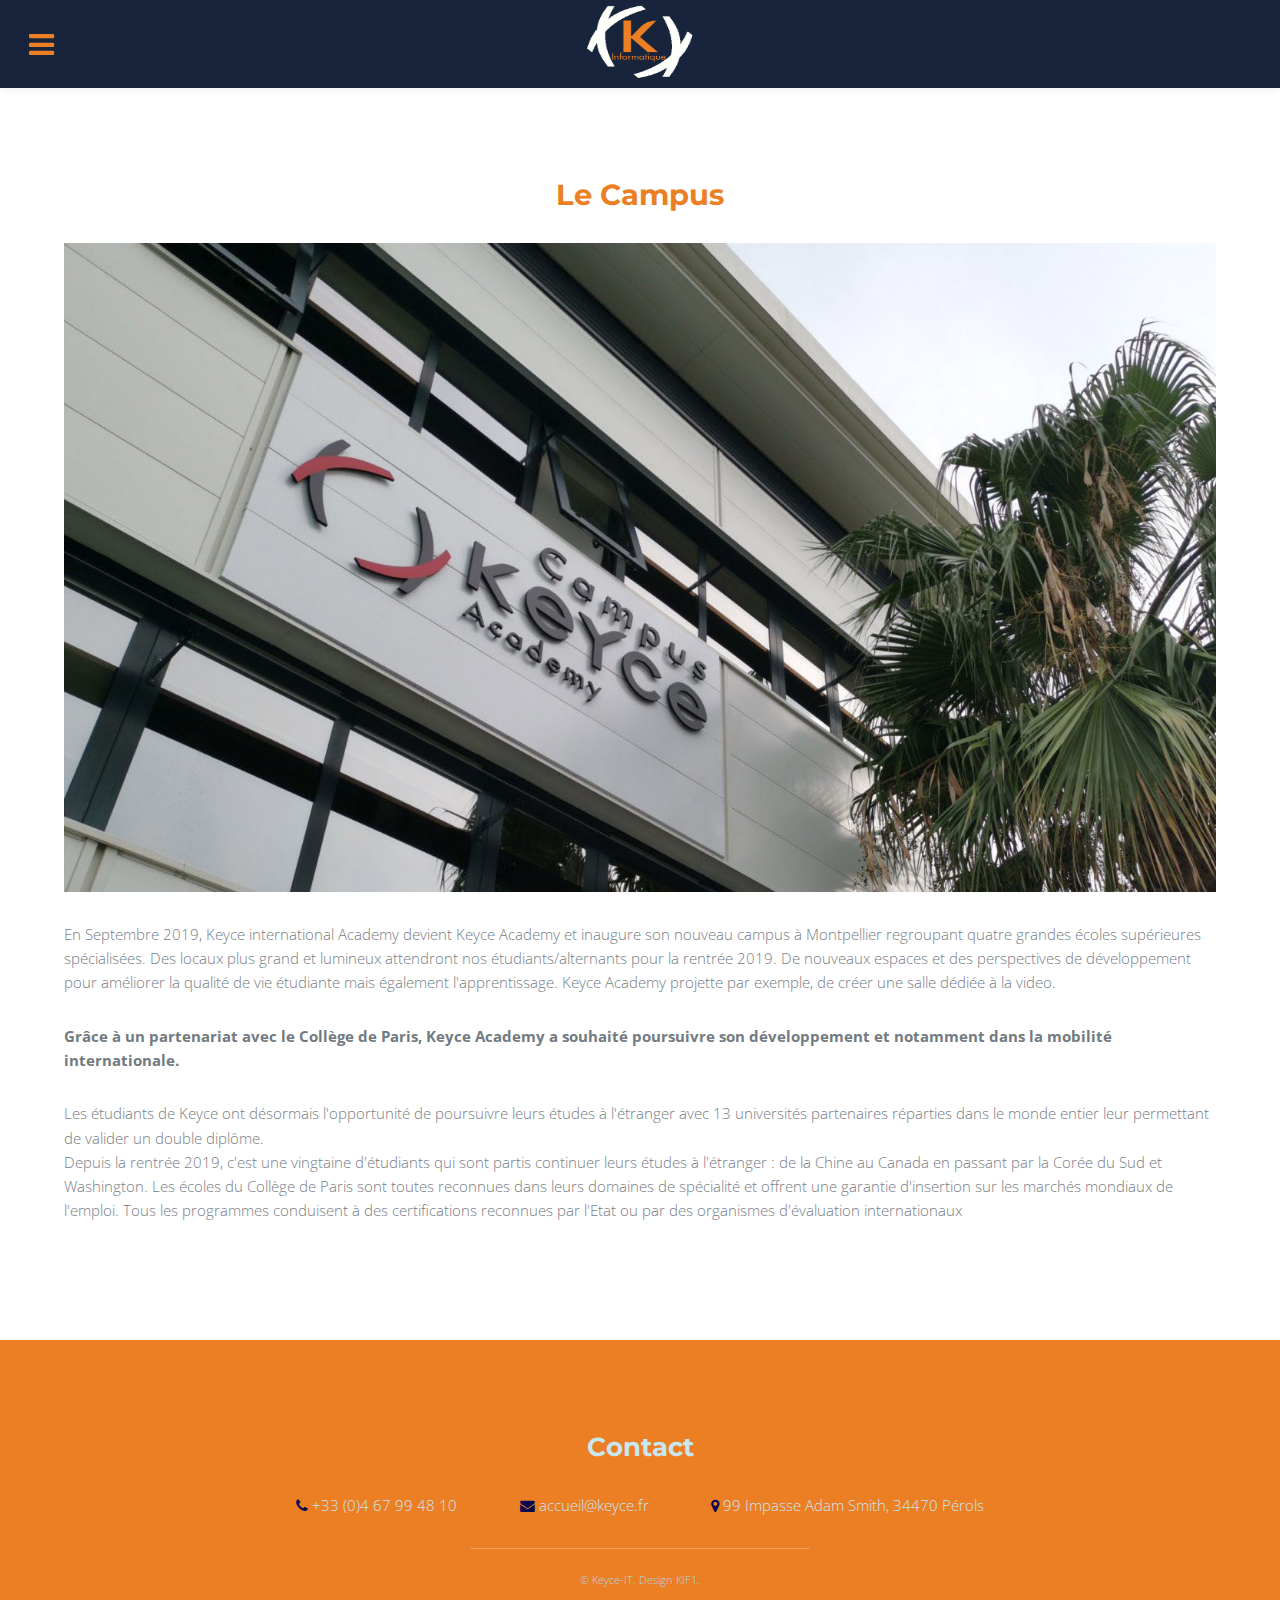
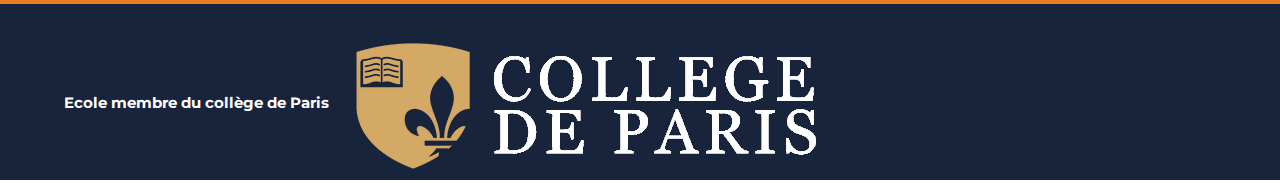
==== commit 76dbc321: "Update Campus.html" ====
--- a/Campus.html
+++ b/Campus.html
@@ -14,7 +14,7 @@
             <nav class="left">
                 <a href="#menu"><span>Menu</span></a>
             </nav>
-            <a href="Accueil.html" class="logo">
+            <a href="index.html" class="logo">
                 <img class="logoimg" src='images/monogramme_informatique.png' alt="Keyce info">
             </a>
             
@@ -23,7 +23,7 @@
 
         <nav id="menu">
             <ul class="links">
-                <li><a href="Accueil.html">Accueil</a></li>
+                <li><a href="index.html">Accueil</a></li>
                 <li><a href="Contact.html">Contact</a></li>
                 <li><a href="Formation.html">Formation</a></li>
                 <li><a href="Campus.html">Campus</a></li>
--- a/assets/css/main.css
+++ b/assets/css/main.css
@@ -2751,10 +2751,7 @@
 			padding-top: 44px;
 		}
 
-		#header {
-			height: 44px;
-			line-height: 44px;
-		}
+		
 
 			#header .logo {
 				font-size: 1.25em;
@@ -3219,9 +3216,13 @@
 		}
 	
 
-.logoimg{
+.logoimg {
 	width: 120px;
-	height: 100px;
+	height: 100%;
+	padding-top: 5px;
+
+	
+	
 }
 
 .formulaire{
@@ -3401,4 +3402,7 @@
 		
 .responsive{
 	width:100%;
-}+}
+.logo{
+	height: 100%;
+}
